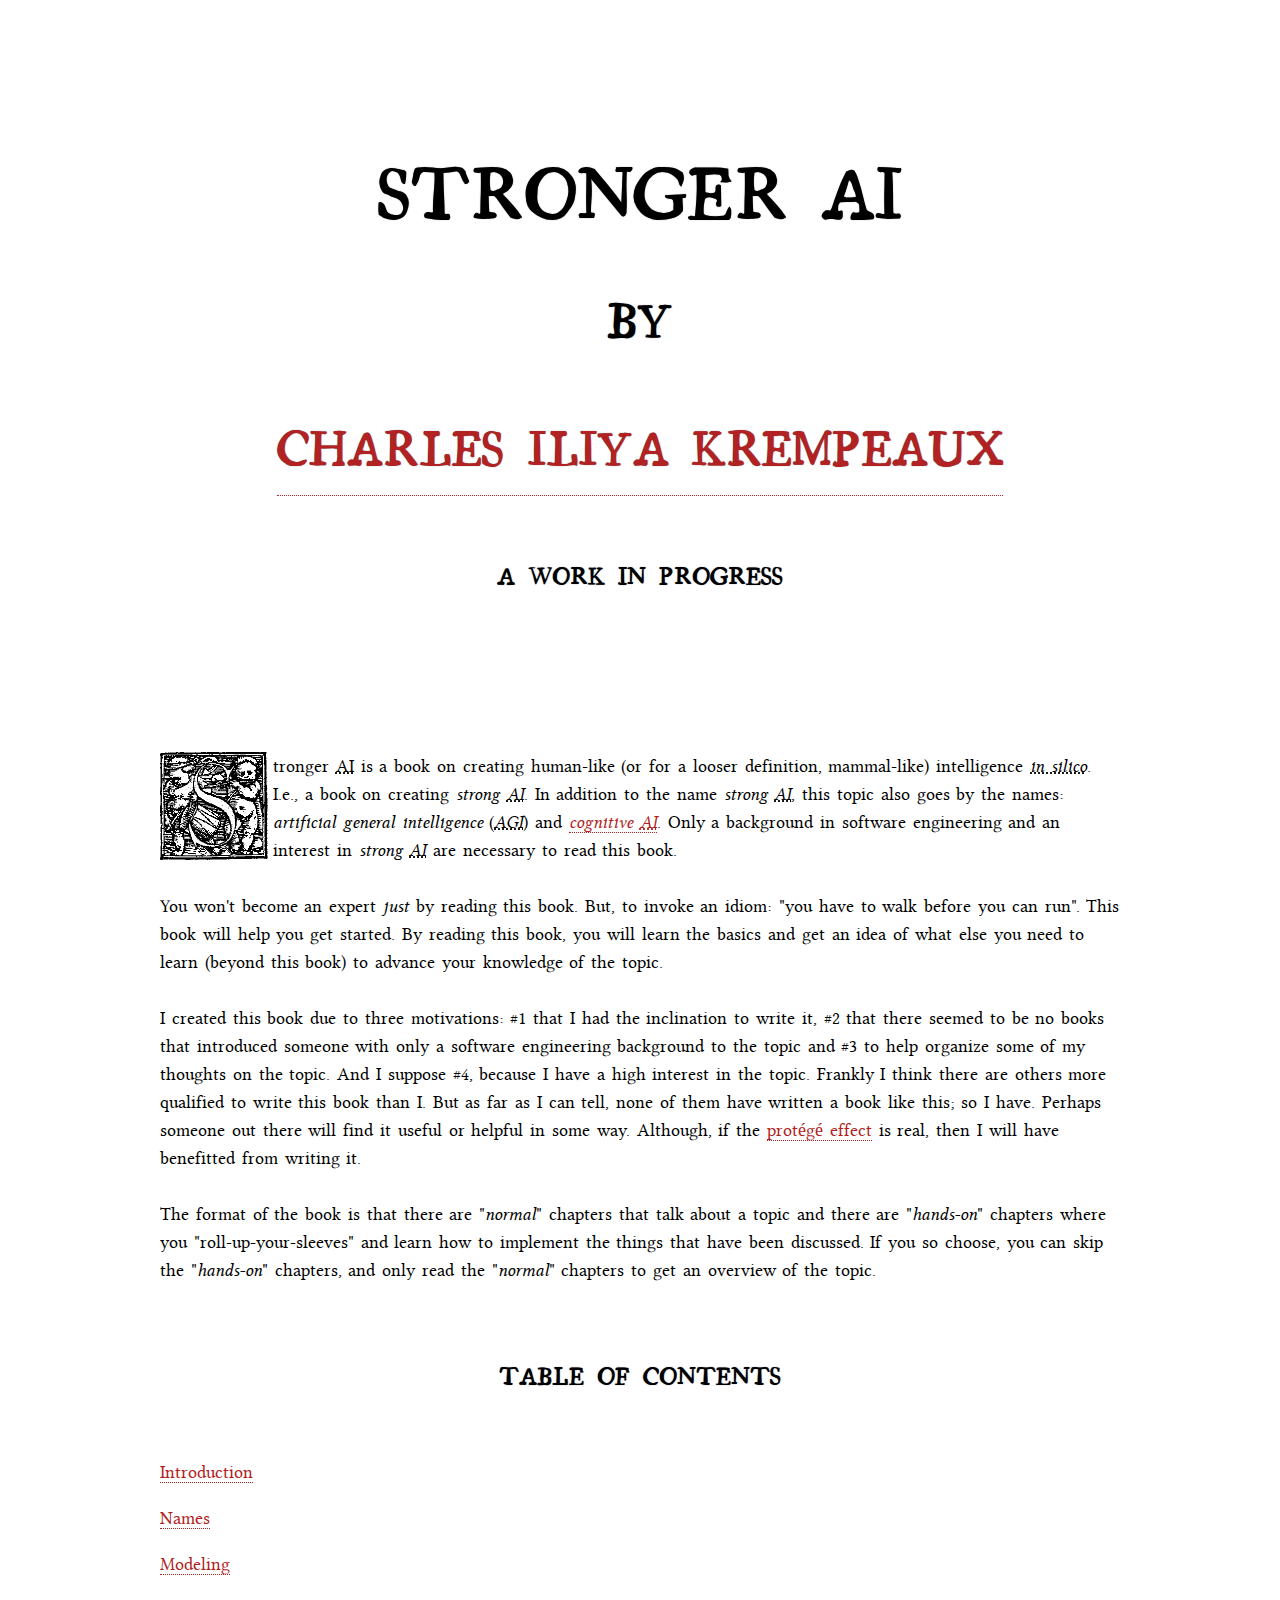
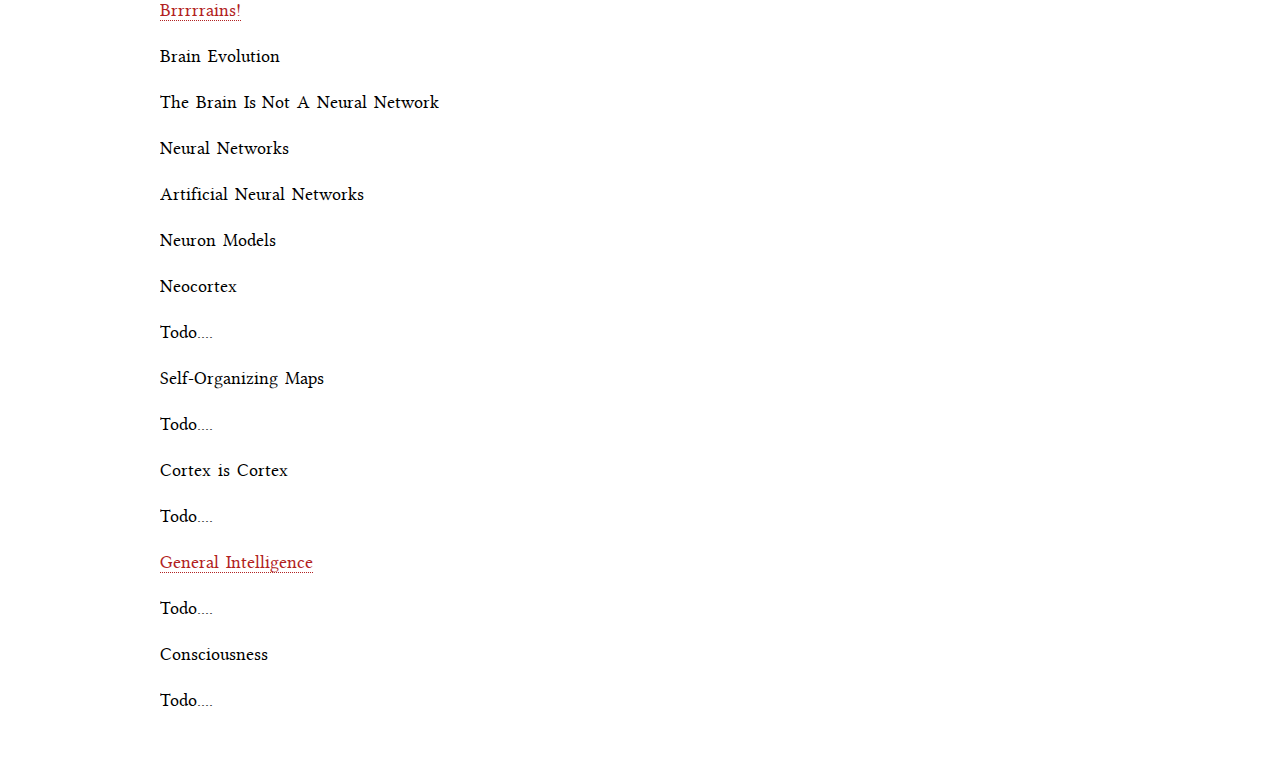
==== index.html @ 078c6aed "added link" ====
<!doctype html>
<html>
	<head>
		<meta charset="utf-8" />
		<title>Stronger AI</title>
		<link rel="stylesheet" href="screen.css" />
		<link rel="stylesheet" href="homepage.css" />
	</head>

	<body>

		<hgroup>
			<h1>Stronger AI</h1>
			<h2>by<br><a rel="author" class="fn n url" href="http://changelog.ca/"><span class="given-name">Charles</span> <span class="additional-name">Iliya</span> <span class="family-name">Krempeaux</span></a></h2>
			<h3>a work in progress</h3>
		</hgroup>


		<p class="f f-s">
			<b>S</b>tronger <abbr title="Artificial Intelligence">AI</abbr> is a book on creating human-like (or for a looser definition, mammal-like) intelligence <em><abbr title="performed on computer or via computer simulation">in silico</abbr></em>.
			I.e., a book on creating <em>strong <abbr title="Artificial Intelligence">AI</abbr></em>.
			In addition to the name <em>strong <abbr title="Artificial Intelligence">AI</abbr></em>,
			this topic also goes by the names:
			<em>artificial general intelligence</em> (<em><abbr title="Artificial General Intelligence">AGI</abbr></em>)
			and
			<a href="http://changelog.ca/quote/2012/11/04/cognitive_ai_engineering_ai"><em>cognitive <abbr title="Artificial Intelligence">AI</abbr></em></a>.
			Only a background in software engineering and an interest in <em>strong <abbr title="Artificial Intelligence">AI</abbr></em> are necessary to read this book.
		</p>
		<p>
			You won't become an expert <em>just</em> by reading this book.
			But, to invoke an idiom: "you have to walk before you can run".
			This book will help you get started.
			By reading this book, you will learn the basics and get an idea of what else you need to learn (beyond this book) to advance your knowledge of the topic.
		</p>

		<p>
			I created this book due to three motivations:
			#1 that I had the inclination to write it,
			#2 that there seemed to be no books that introduced someone with only a software engineering background to the topic
			and
			#3 to help organize some of my thoughts on the topic.
			And I suppose #4, because I have a high interest in the topic.
			Frankly I think there are others more qualified to write this book than I.
			But as far as I can tell, none of them have written a book like this; so I have.
			Perhaps someone out there will find it useful or helpful in some way.
			Although, if the <a href="http://changelog.ca/quote/2012/08/17/while_we_teach_we_learn">protégé effect</a> is real, then I will have benefitted from writing it.
		</p>

		<p>
			The format of the book is that there are "<em>normal</em>" chapters that talk about a topic
			and there are "<em>hands-on</em>" chapters where you "roll-up-your-sleeves" and learn how to implement the things that have been discussed.
			If you so choose, you can skip the "<em>hands-on</em>" chapters, and only read the "<em>normal</em>" chapters to get an overview of the topic.
		</p>



		<h3>Table of Contents</h3>
		<ol>
			<li><a href="introduction.html">Introduction</a></li>
			<li><a href="names.html">Names</em></a></li>
			<li><a href="modeling.html">Modeling</a></li>
			<li><a href="brrrrrains.html">Brrrrrains!</a></li>
			<li>Brain Evolution</li>
			<li>The Brain Is Not A Neural Network</li>
			<li>Neural Networks</li>
			<li>Artificial Neural Networks</li>
			<li>Neuron Models</li>
			<li>Neocortex</li>
			<li>Todo....</li>
			<li>Self-Organizing Maps</li>
			<li>Todo....</li>
			<li>Cortex is Cortex</li>
			<li>Todo....</li>
			<li><a href="g.html">General Intelligence</a></li>
			<li>Todo....</li>
			<li>Consciousness</li>
			<li>Todo....</li>
		</ol>

	</body>
</html>
---- screen.css ----
/*

"Dive Into HTML 5" stylesheet

Copyright (c) 2012, Mark Pilgrim, Jonathan Neal, All rights reserved.

Redistribution and use in source and binary forms, with or without modification,
are permitted provided that the following conditions are met:

* Redistributions of source code must retain the above copyright notice,
  this list of conditions and the following disclaimer.
* Redistributions in binary form must reproduce the above copyright notice,
  this list of conditions and the following disclaimer in the documentation
  and/or other materials provided with the distribution.

THIS SOFTWARE IS PROVIDED BY THE COPYRIGHT HOLDERS AND CONTRIBUTORS 'AS IS'
AND ANY EXPRESS OR IMPLIED WARRANTIES, INCLUDING, BUT NOT LIMITED TO, THE
IMPLIED WARRANTIES OF MERCHANTABILITY AND FITNESS FOR A PARTICULAR PURPOSE
ARE DISCLAIMED. IN NO EVENT SHALL THE COPYRIGHT OWNER OR CONTRIBUTORS BE
LIABLE FOR ANY DIRECT, INDIRECT, INCIDENTAL, SPECIAL, EXEMPLARY, OR
CONSEQUENTIAL DAMAGES (INCLUDING, BUT NOT LIMITED TO, PROCUREMENT OF
SUBSTITUTE GOODS OR SERVICES; LOSS OF USE, DATA, OR PROFITS; OR BUSINESS
INTERRUPTION) HOWEVER CAUSED AND ON ANY THEORY OF LIABILITY, WHETHER IN
CONTRACT, STRICT LIABILITY, OR TORT (INCLUDING NEGLIGENCE OR OTHERWISE)
ARISING IN ANY WAY OUT OF THE USE OF THIS SOFTWARE, EVEN IF ADVISED OF THE
POSSIBILITY OF SUCH DAMAGE.


Classname Legend

.f = "fancy"      = first paragraph of each chapter (gets a fancy drop-cap)
.c = "centered"   = centered footer text (also clears floats)
.a = "asterism"   = section break
.v = "navigation" = prev/next navigation links (not breadcrumbs)
.u = "Unicode"    = text contains Unicode characters (requires special font declaration to accommodate *cough* a certain browser)
.p = "prompt"     = command-line or interactive shell prompt within code listings

.dc = "drop cap"       = image simulating first-letter initial
.pp = "pretty print"   = apply syntax highlighting to this code block
.pf = "padded frame"   = black border with internal padding
.fr = "framed"         = black border, no padding
.ss = "screenshot"     = image, floated right, with margin
.bc = "browser compat" = browser compatibility table (td cells all contain checks, Xs, and asterisks)
.st = "simple table"   = table with 1px border in body font
.ho = "headers only"   = on a table row, denotes that this row contains only table headers

.note = "note/caution/important"   = indented block for tips/gotchas/language comparisons
.baa  = "best available ampersand" = wrapper block for ampersands

.zebra = "zebra stripes" = off-white background color (used for "zebra stripe" tables)

Acknowledgements & Inspirations

"The Elements of Typographic Style Applied to the Web" ... http://webtypography.net/toc/
"Use the Best Available Ampersand" ....................... http://simplebits.com/notebook/2008/08/14/ampersands.html
"Unicode Support in HTML, Fonts, and Web Browsers" ....... http://alanwood.net/unicode/
"Punctuation" ............................................ http://en.wikipedia.org/wiki/Punctuation
"Essays 1743" ............................................ http://www.thibault.org/fonts/essays/
"Linux Libertine" ........................................ http://linuxlibertine.sourceforge.net/
"CSS Styled Restaurant Menu" ............................. http://www.web-graphics.com/mtarchive/ItalianMenu.html
*/

/* typography */

@font-face {
  font-family: "Essays 1743";
  src: url("f/Essays_1743.regular.eot?"); src: local("Essays 1743"), url("f/Essays_1743.regular.woff") format("woff"), url('f/Essays_1743.regular.ttf') format('truetype');
}
@font-face {
  font-family: "Essays 1743";
  font-style: italic;
  src: url("f/Essays_1743.italic.eot?"); src: local("Essays 1743"), url("f/Essays_1743.italic.woff") format("woff"), url('f/Essays_1743.italic.ttf') format('truetype');
}
@font-face {
  font-family: "Linux Libertine";
  src: url("f/Linux_Libertine.regular.eot?"); src: local("Linux Libertine"), url("f/Linux_Libertine.regular.woff") format("woff"), url('f/Linux_Libertine.regular.ttf') format('truetype');
}
@font-face {
  font-family: "Linux Libertine";
  font-style: italic;
  src: url("f/Linux_Libertine.italic.eot?"); src: local("Linux Libertine"), url("f/Linux_Libertine.italic.woff") format("woff"), url('f/Linux_Libertine.italic.ttf') format('truetype');
}
@font-face {
  font-family: "Linux Libertine";
  font-weight: bold;
  src: url("f/Linux_Libertine.bold.eot?"); src: local("Linux Libertine"), url("f/Linux_Libertine.bold.woff") format("woff"), url('f/Linux_Libertine.bold.ttf') format('truetype');
}

html {
  overflow-y: scroll;
  -webkit-font-smoothing: antialiased;
}

html, body {
  background: #fff;
  color: #000;
  margin: 0;
  padding: 0;
}
body {
  font: large/1.556 "Linux Libertine", Palatino, "Palatino Linotype", "Book Antiqua", Georgia, "Times New Roman", serif;
  word-spacing: 0.1em;
  max-width: 960px;
  margin: 0 auto;
  padding-bottom: 2em;
}
pre, kbd, samp, code, var {
  font: medium/1.75 Consolas, "Andale Mono", Monaco, "Liberation Mono", "Bitstream Vera Sans Mono", "DejaVu Sans Mono", monospace;
  word-spacing: 0;
  letter-spacing: 0;
}
.a, .u, table.bc tbody td {
  font: 100%/1 "Arial Unicode MS", FreeSerif, OpenSymbol, "DejaVu Sans", sans-serif;
}
.baa {
  font: oblique 105% Constantia, Baskerville, Palatino, "Palatino Linotype", "URW Palladio L", serif;
}
.note {
  margin: 3.112em 4.94em;
}
.note span {
  display: block;
  float: left;
  font-size: 266.7%;
  line-height: 0.8;
  margin: 0 0.22em 0 -1.22em;
}
.ss span {
  display: block;
  text-align: center;
  border-top: 3px double;
  border-bottom: 3px double;
}
.c {
  font-size: medium;
  line-height: 1.75;
  margin: 1.75em 0;
}
.f b:first-child {
  background-size: 100% 100%;
  float: left;
  height: 6em;
  margin: 0 5px 5px 0;
  overflow: hidden;
  text-indent: 100%;
  width: 6em;
}
.f-a b:first-child { background-image: url(i/aoc-a.png) }
.f-b b:first-child { background-image: url(i/aoc-b.png) }
.f-c b:first-child { background-image: url(i/aoc-c.png) }
.f-d b:first-child { background-image: url(i/aoc-d.png) }
.f-e b:first-child { background-image: url(i/aoc-e.png) }
.f-f b:first-child { background-image: url(i/aoc-f.png) }
.f-g b:first-child { background-image: url(i/aoc-g.png) }
.f-h b:first-child { background-image: url(i/aoc-h.png) }
.f-i b:first-child { background-image: url(i/aoc-i.png) }
.f-j b:first-child { background-image: url(i/aoc-j.png) }
.f-k b:first-child { background-image: url(i/aoc-k.png) }
.f-l b:first-child { background-image: url(i/aoc-l.png) }
.f-m b:first-child { background-image: url(i/aoc-m.png) }
.f-n b:first-child { background-image: url(i/aoc-n.png) }
.f-o b:first-child { background-image: url(i/aoc-o.png) }
.f-p b:first-child { background-image: url(i/aoc-p.png) }
.f-q b:first-child { background-image: url(i/aoc-q.png) }
.f-r b:first-child { background-image: url(i/aoc-r.png) }
.f-s b:first-child { background-image: url(i/aoc-s.png) }
.f-t b:first-child { background-image: url(i/aoc-t.png) }
.f-u b:first-child { background-image: url(i/aoc-u.png) }
.f-v b:first-child { background-image: url(i/aoc-v.png) }
.f-w b:first-child { background-image: url(i/aoc-w.png) }
.f-x b:first-child { background-image: url(i/aoc-x.png) }
.f-y b:first-child { background-image: url(i/aoc-y.png) }
.f-z b:first-child { background-image: url(i/aoc-z.png) }
p, ul, ol {
  font-size: large;
  margin: 1.556em 0;
}

/* basics */

.clear {
  clear: both;
}
.c, .a, #toc, form div {
  clear: both;
  text-align: center;
}

#toc ol, #toc li {
  list-style: none;
  margin-left: 0;
  padding-left: 0;
}
.a {
  font-size: xx-large;
  line-height: .875;
  text-shadow: 0 0 2px #667;
}
.pf, .fr {
  border: 1px solid;
}
.pf {
  margin: 1.75em 0;
}
.pf .inner {
  min-height: 253px;
  margin: 0 15px 0 0;
  padding: 0 154px 1.75em 0;
  background: white url(i/openclipart.org_johnny_automatic_little_professor.png) bottom right no-repeat;
}
.pf .moneybags {
  min-height: 245px;
  margin: 0 15px 0 0;
  padding: 0 190px 1.75em 0;
  background: white url(i/openclipart.org_johnny_automatic_bag_of_money.png) bottom right no-repeat;
}
.pf h4 {
  margin: 0;
  padding: 4px;
  background: black;
  color: white;
}
.ss {
  float: right;
  margin: 0 0 1.75em 1.75em;
  font-size: medium;
}
address, cite, dfn, var {
  font-style: normal;
}
sup {
  font-variant: small-caps;
  vertical-align: text-top;
}

/* links */

a {
  text-decoration: none;
}
a:link {
  color: FireBrick;
  border-bottom: 1px dotted;
}
a:visited {
  color: RosyBrown;
  border-bottom: 1px dotted;
}
a:link:hover, a:visited:hover {
  border-bottom: 1px solid;
}
.c a {
  color: inherit;
}

/* figures and legends */

.legend {
  font: italic x-large/1.75 "Essays 1743","Marker Felt","Kristen ITC","Viner Hand ITC","Lucida Handwriting",Amienne,Boopee,"Segoe Print","Times New Roman",serif;
  text-shadow: 0 0 1px #667;
  margin-left: 0.5em;
  vertical-align: top;
}
.arrow {
  font-size: 200%;
  line-height: 0.3;
  vertical-align: sub;
}
.left {
  float: left;
}
.right {
}
.top {
  margin-bottom: 0.3em;
  display: block;
}
.bottom {
  display:block;
  margin-top:0;
  margin-left:2em;
}

/* code blocks */

pre {
  padding-left: 3.5em;
  white-space: pre; /* CSS2 */
  white-space: pre-wrap; /* CSS 2.1 */
  word-wrap: break-word; /* IE */
}
pre.ib {
  padding: 0;
}
mark {
  display: inline-block;
  background: #ff8;
  border: 1px dotted #888;
}
.p {
  color: #667;
}

/* overrides */

li ol, .q, .v span {
  margin: 0;
}
code, var, samp {
  line-height:inherit !important;
}

/* headers */

h1, h2, h3, h4, caption, thead th {
  font-family: "Essays 1743", Palatino, "Palatino Linotype", "Book Antiqua", Georgia, "Times New Roman", serif;
  font-weight: normal;
  text-transform: uppercase;
  text-shadow: 0 0 1px #667;
}
h1 {
  font-size: 266.7%;
  line-height: 1.1;
  text-align: center;
  width: 100%;
  margin: 1.49em 0;
}
h2 {
  font-size: 210%;
  line-height: 1.3125;
  margin: 1.167em 0;
  text-align: center;
  clear: both;
}
h3 {
  font-size: x-large;
  line-height: 1.167;
  margin: 1.556em 0;
  text-align: center;
}
h1:before {
  content: "№" counter(h1) ".";
}

/* video */
video {
  display: block;
  margin: 0 auto;
}

/* browser compatibility and other tables */

.bc, .st {
  width:100%;
  border-collapse:collapse;
}

.bc tbody th, .bc thead th.l, tfoot td {
  text-align:left;
}

.bc thead th, .bc td {
  text-align:center;
}

tfoot {
  font-size:small;
}

.st {
  border: 1px solid;
}

.st th {
  text-align: left;
  font-weight: normal;
}

.st tr > th:first-child {
  padding-left: 5px;
}

.ho th {
  border-bottom: 1px solid;
}

.zebra {
  background: #eee;
}

/* asterism styles */

.rotatedFloralHeartBullet:before { content: '\2767' }

.triangularBullet:before { content: '\2023' }

.leftwardsWaveArrow:before  { content: ' \219C' }
.rightwardsWaveArrow:before { content: '\219D' }

.leftwardsSquiggleArrow:before  { content: ' \21DC' }
.rightwardsSquiggleArrow:before { content: '\21DD ' }

.whiteRightPointingIndex:before { content: '\261E' }

.anticlockwiseTopSemicircleArrow:before { content: '\21B6' }
.clockwiseTopSemicircleArrow:before { content: '\21B7' }
---- homepage.css ----
h1:before{content:''}
h1,h2,h3{padding:0;margin:0;border:0;line-height:128px;text-align:center;clear:both}
h1{margin-top:128px;font-size:72px;text-transform:uppercase}
h2{font-size:48px}
ol{margin:1em 0 0 0;padding:0}
li{clear:both;width:100%;margin:0 0 1em 0;padding:0;overflow:hidden}
.title,.number{background:#fff}
.title{float:left;padding-right:3px}
.number{margin:0;float:right;padding-left:3px}
.f{margin-top:6.224em}
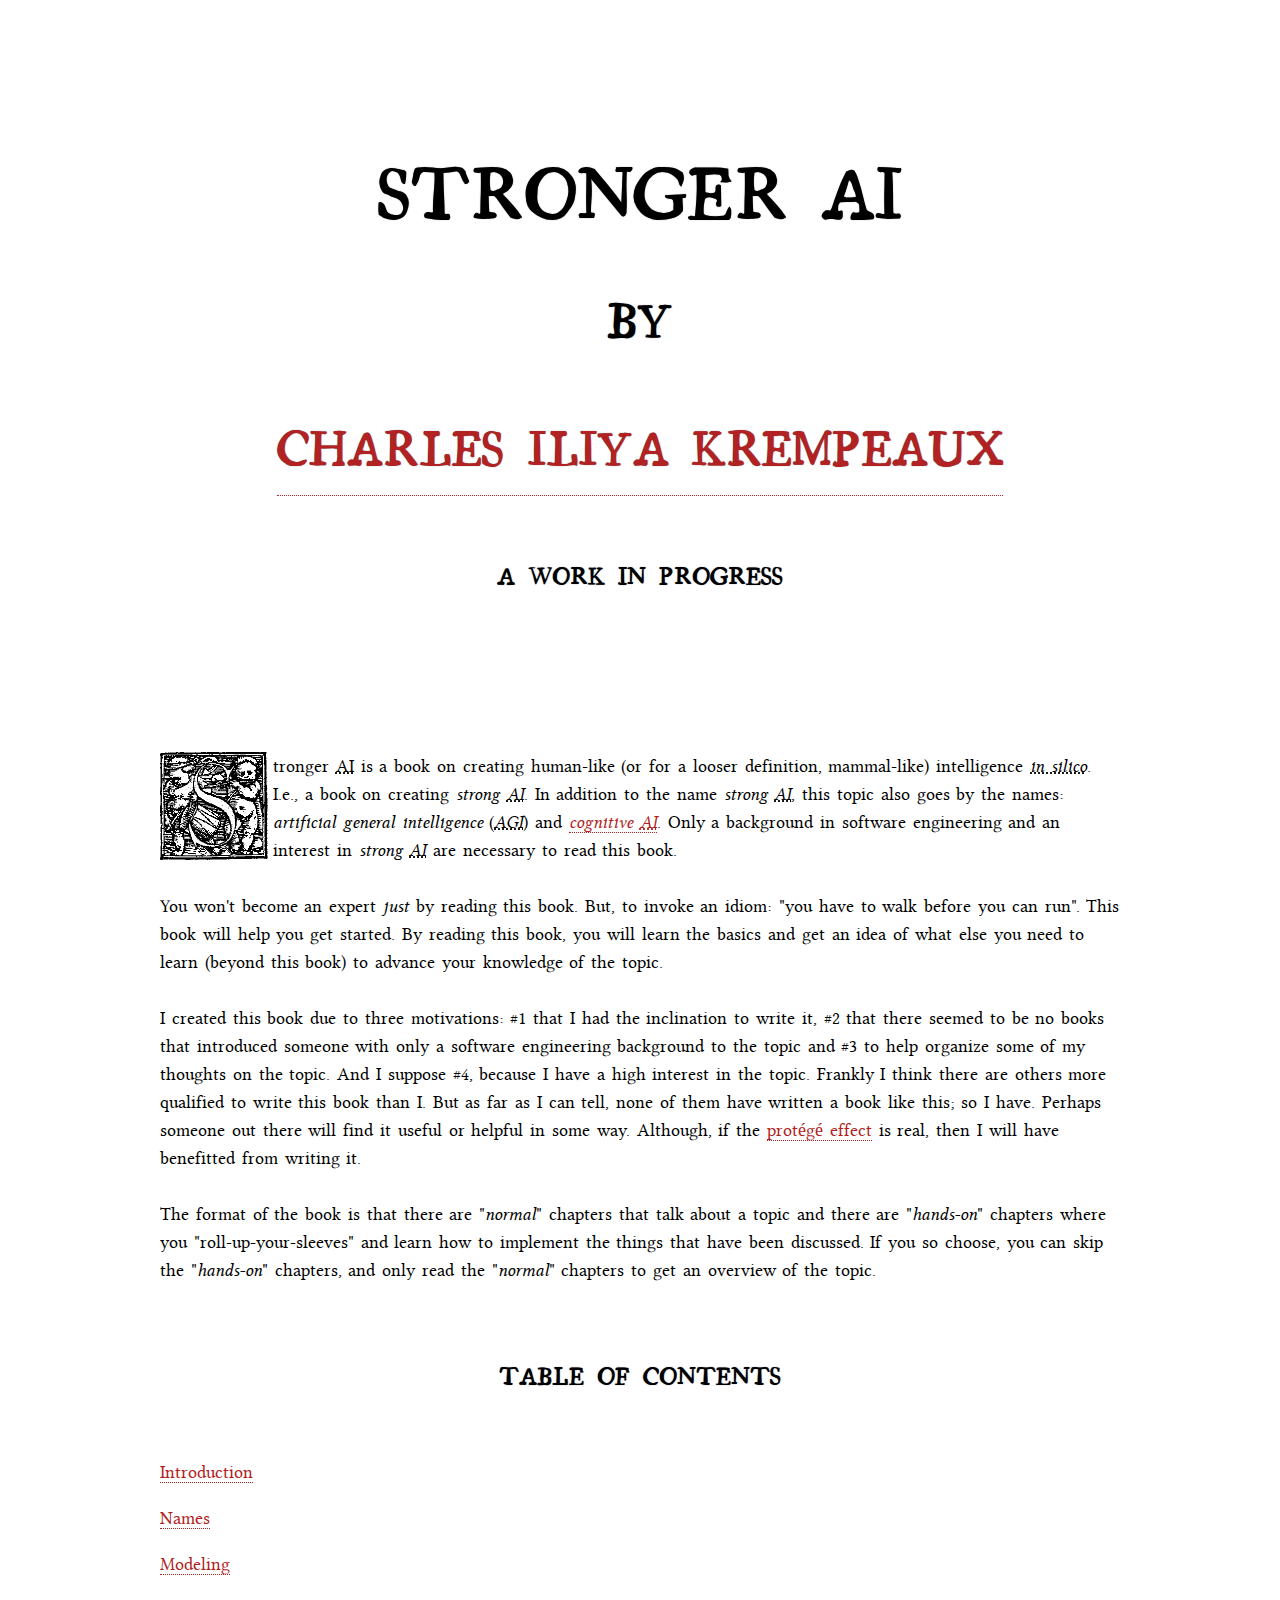
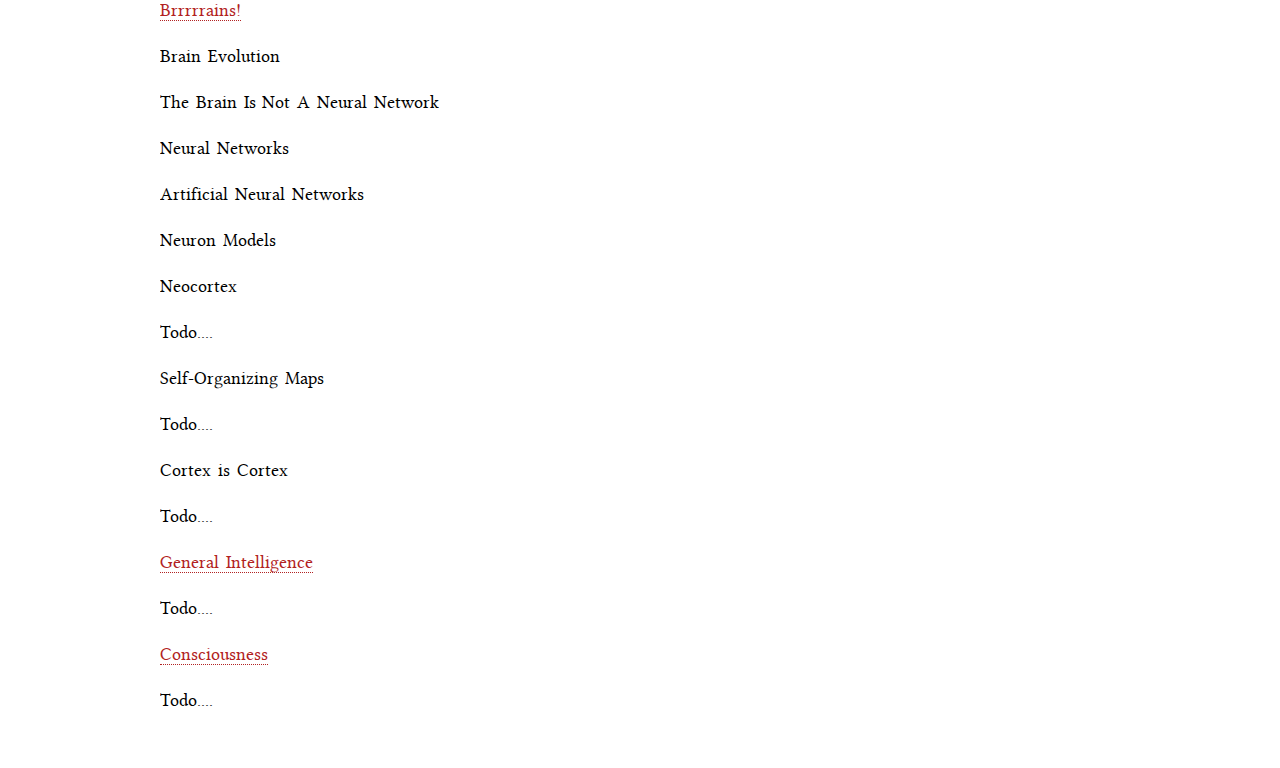
==== commit f5cb0193: "made ToC in homepage of book link to Consciousness chapter" ====
--- a/index.html
+++ b/index.html
@@ -73,7 +73,7 @@
 			<li>Todo....</li>
 			<li><a href="g.html">General Intelligence</a></li>
 			<li>Todo....</li>
-			<li>Consciousness</li>
+			<li><a href="consciousness.html">Consciousness</a></li>
 			<li>Todo....</li>
 		</ol>
 
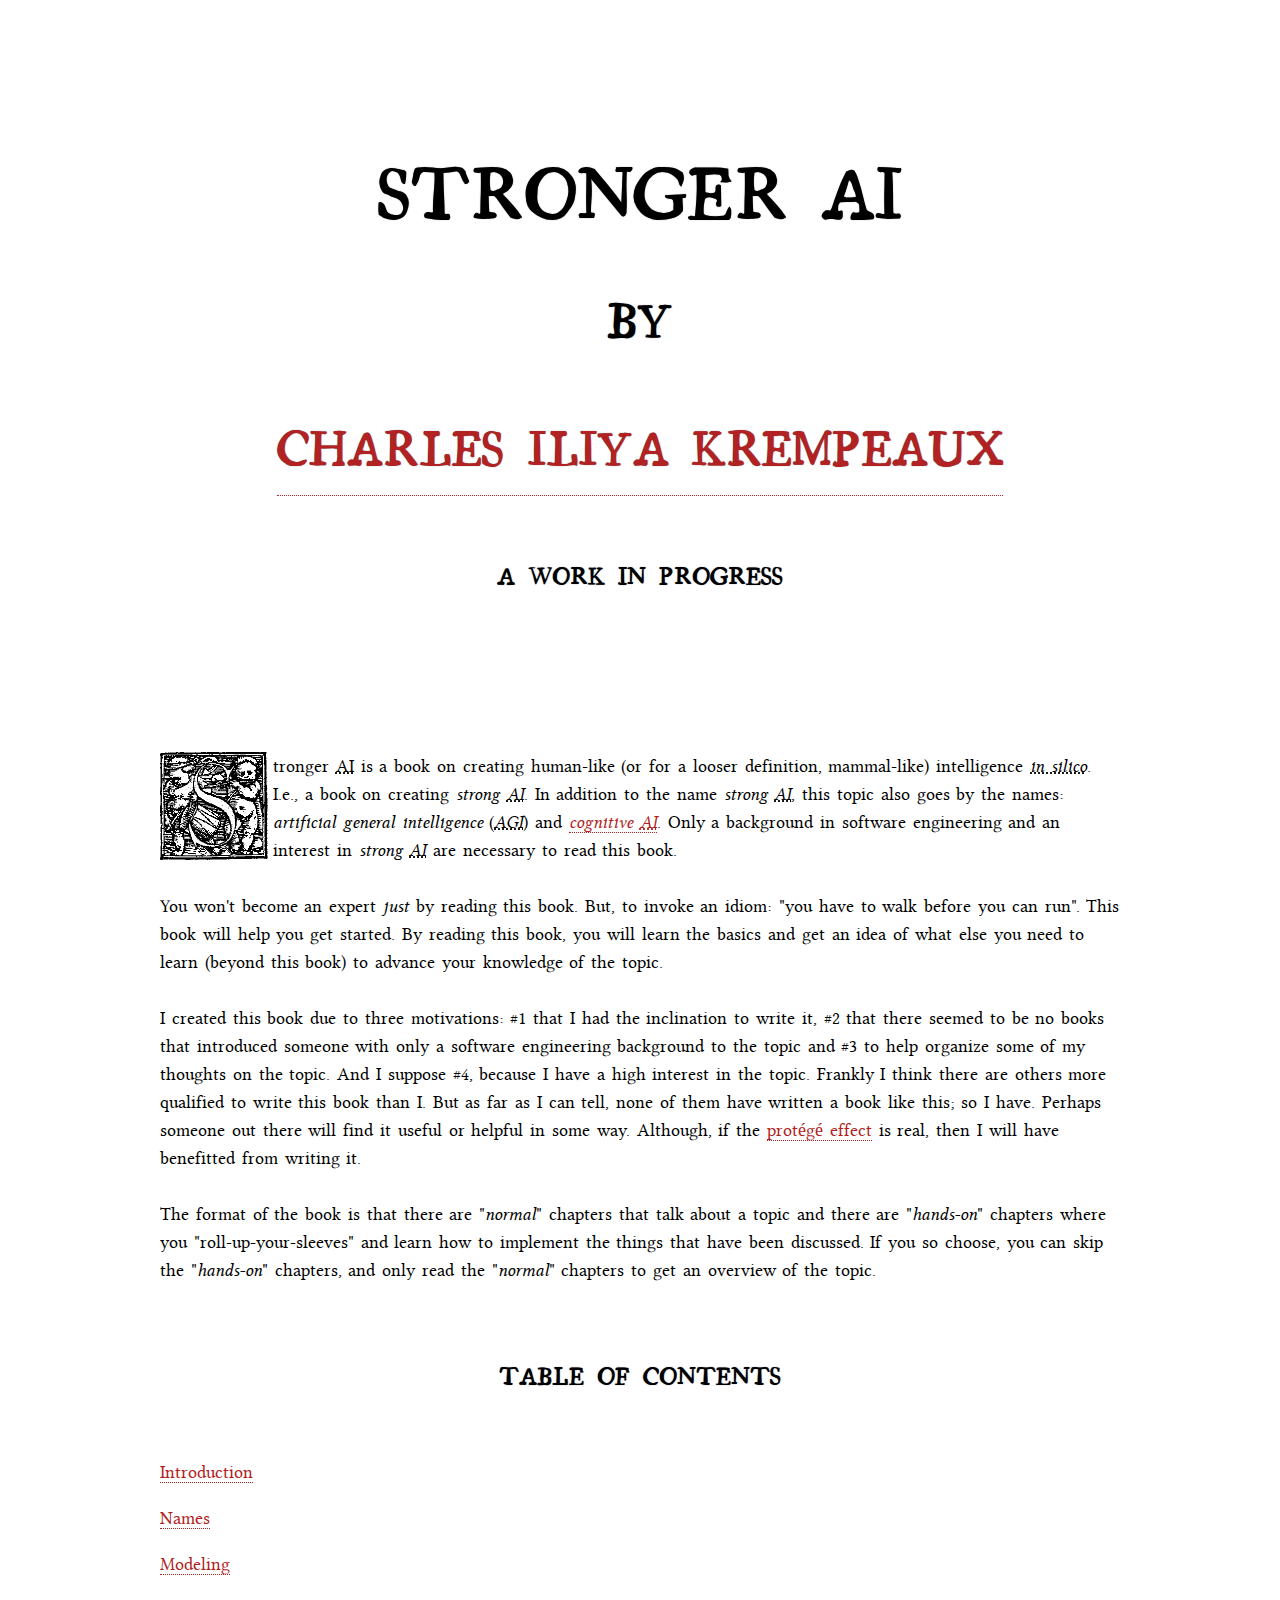
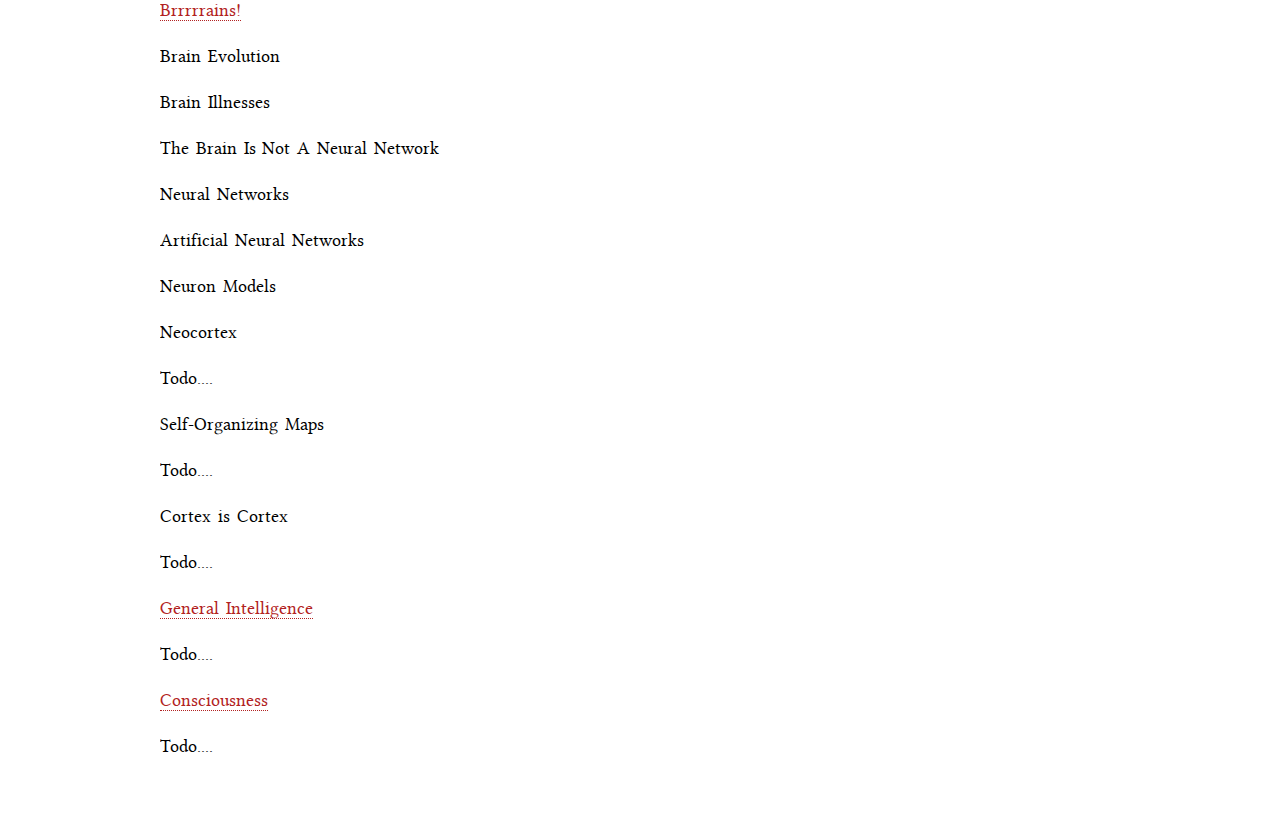
==== commit d9ba161d: "added something to the ToC in the homepage of the book" ====
--- a/index.html
+++ b/index.html
@@ -61,6 +61,7 @@
 			<li><a href="modeling.html">Modeling</a></li>
 			<li><a href="brrrrrains.html">Brrrrrains!</a></li>
 			<li>Brain Evolution</li>
+			<li>Brain Illnesses</li>
 			<li>The Brain Is Not A Neural Network</li>
 			<li>Neural Networks</li>
 			<li>Artificial Neural Networks</li>
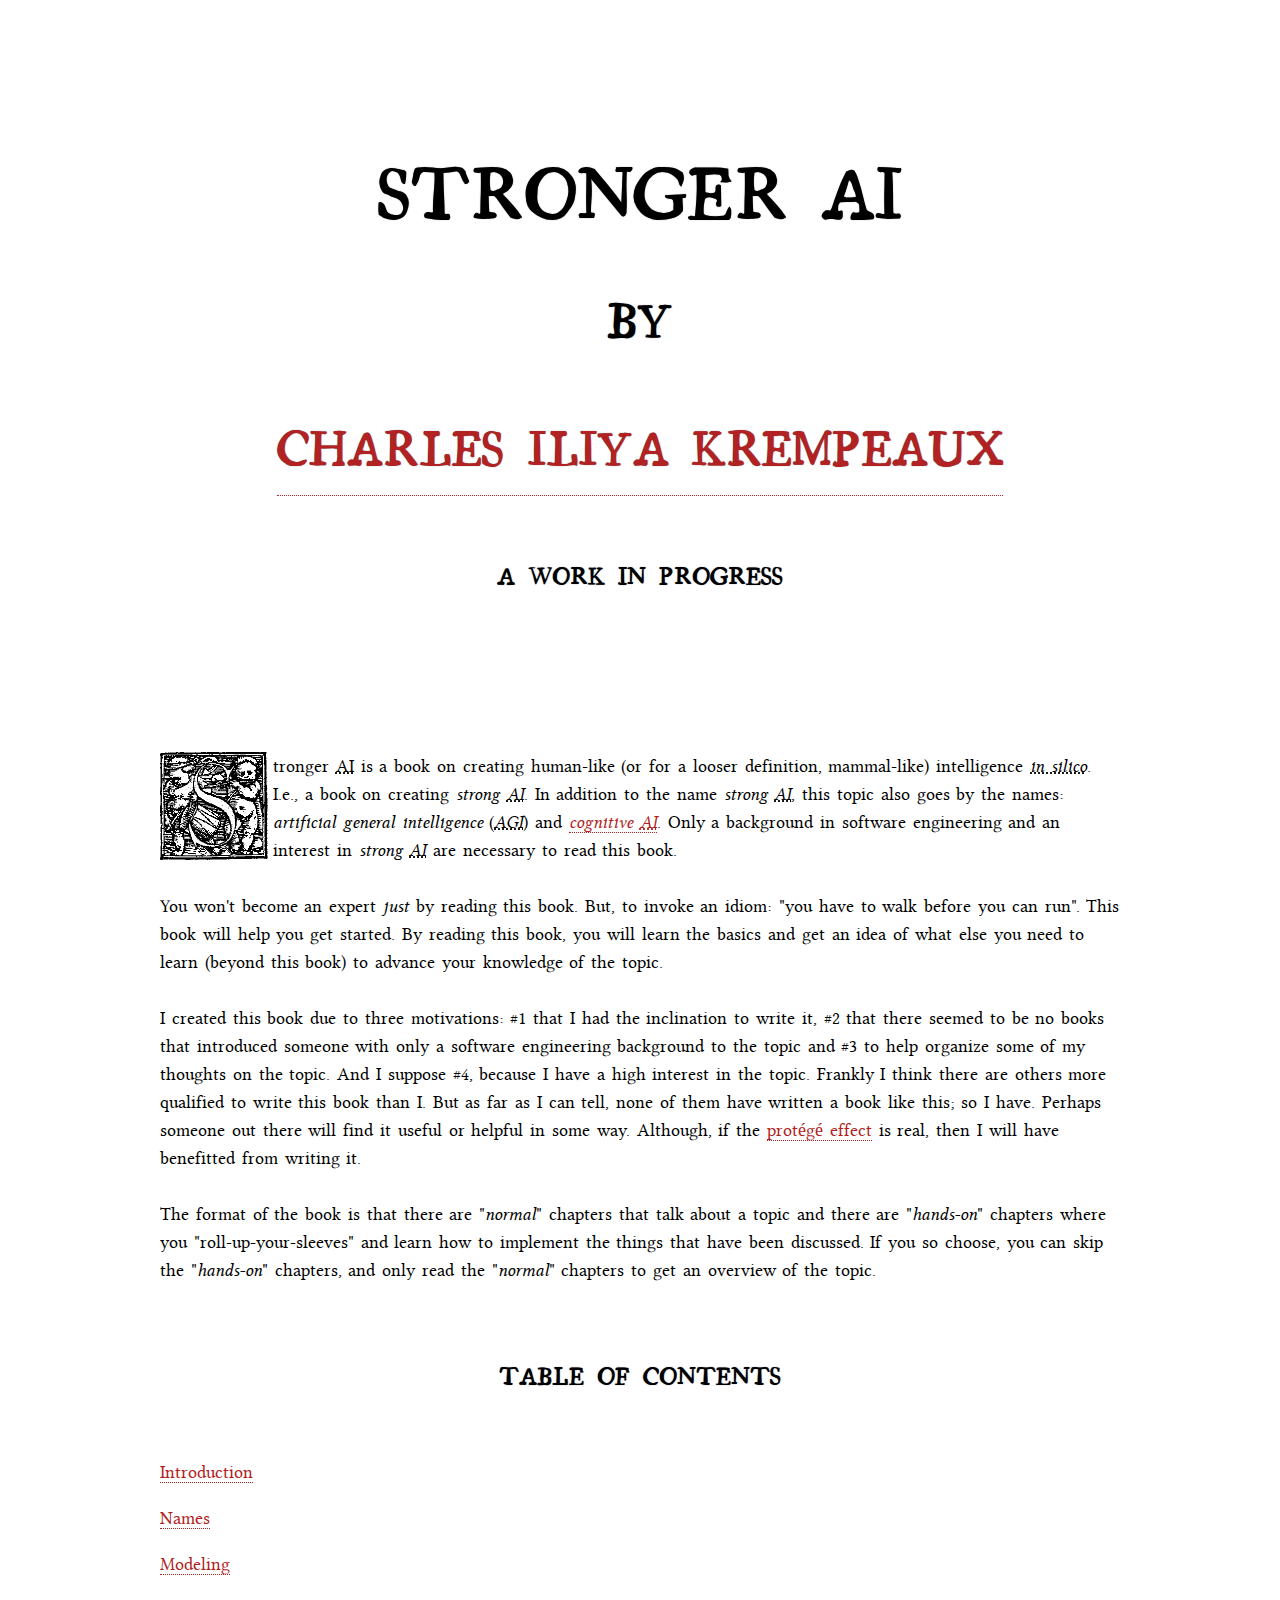
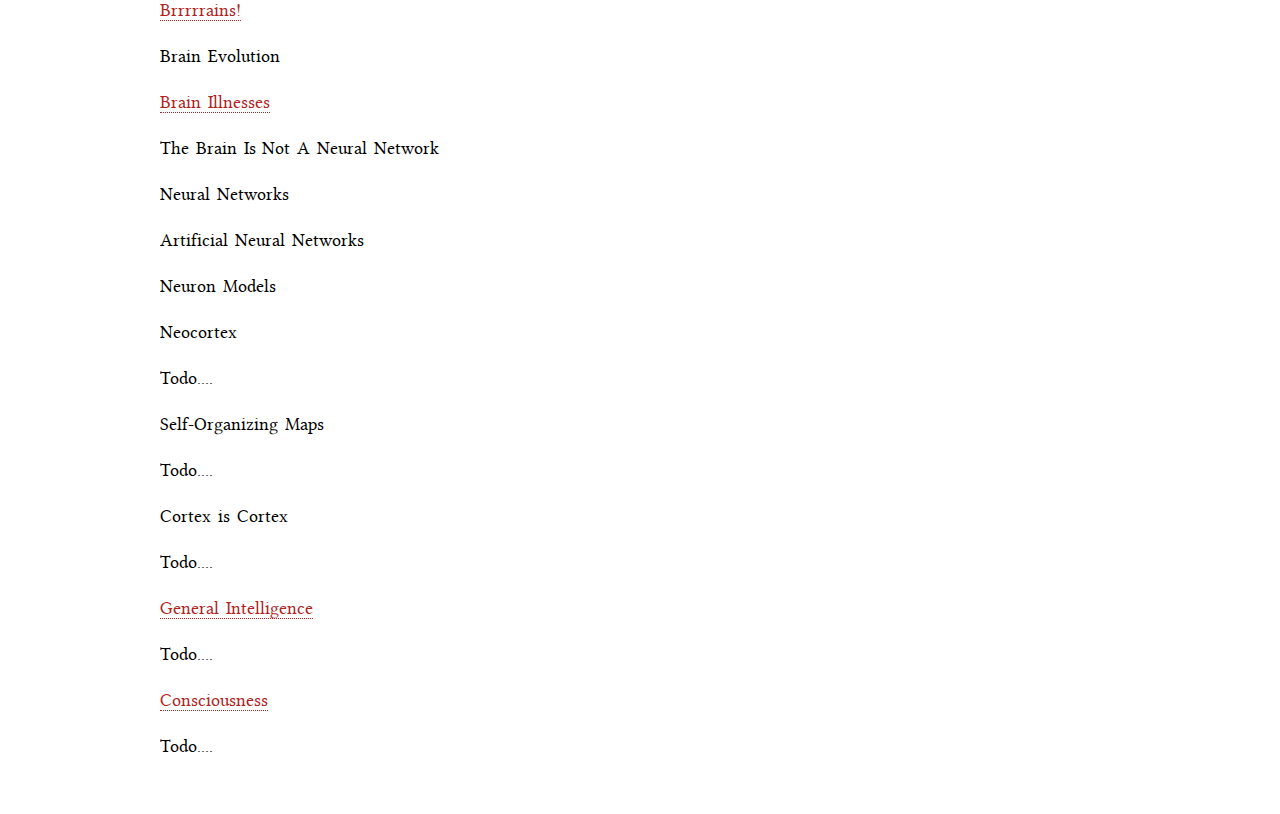
==== commit 86af78a3: "linked in chapter on Brain Illnesses in ToC of homepage of book" ====
--- a/index.html
+++ b/index.html
@@ -61,7 +61,7 @@
 			<li><a href="modeling.html">Modeling</a></li>
 			<li><a href="brrrrrains.html">Brrrrrains!</a></li>
 			<li>Brain Evolution</li>
-			<li>Brain Illnesses</li>
+			<li><a href="illnesses.html">Brain Illnesses</a></li>
 			<li>The Brain Is Not A Neural Network</li>
 			<li>Neural Networks</li>
 			<li>Artificial Neural Networks</li>
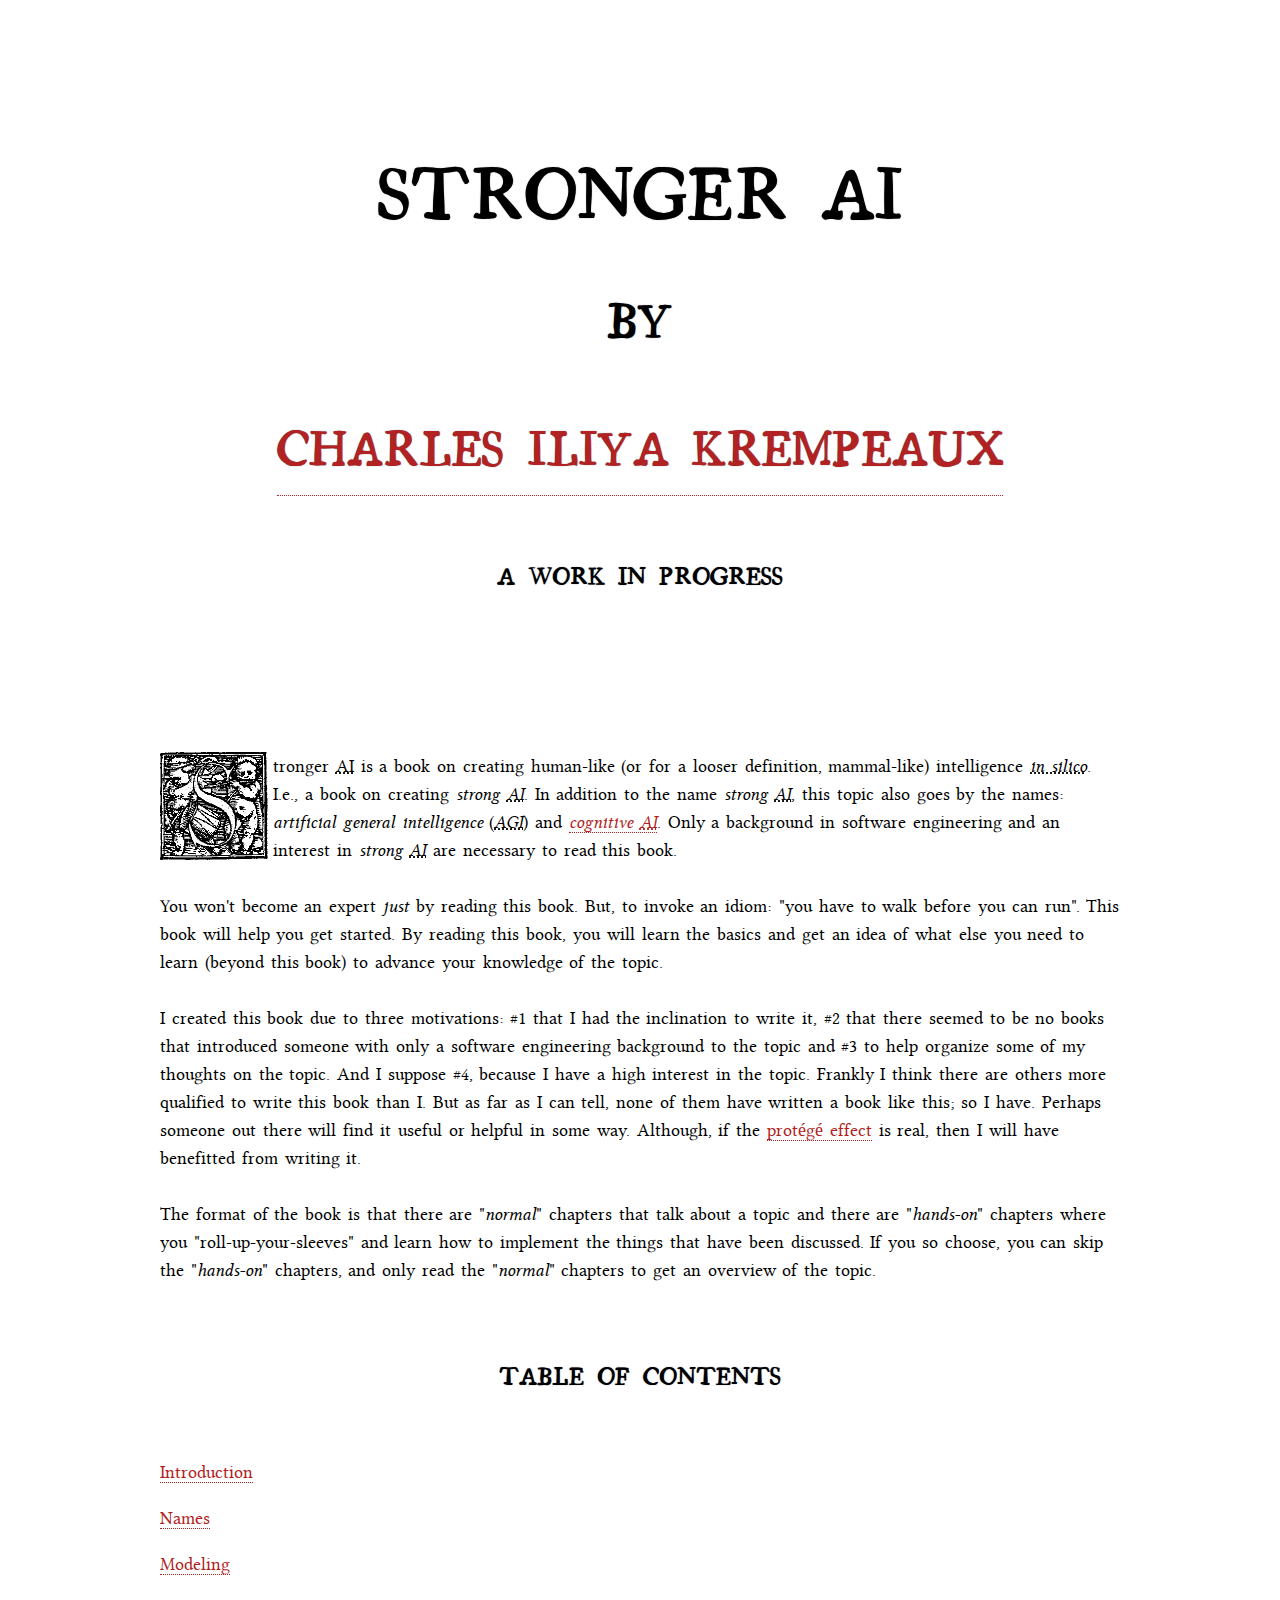
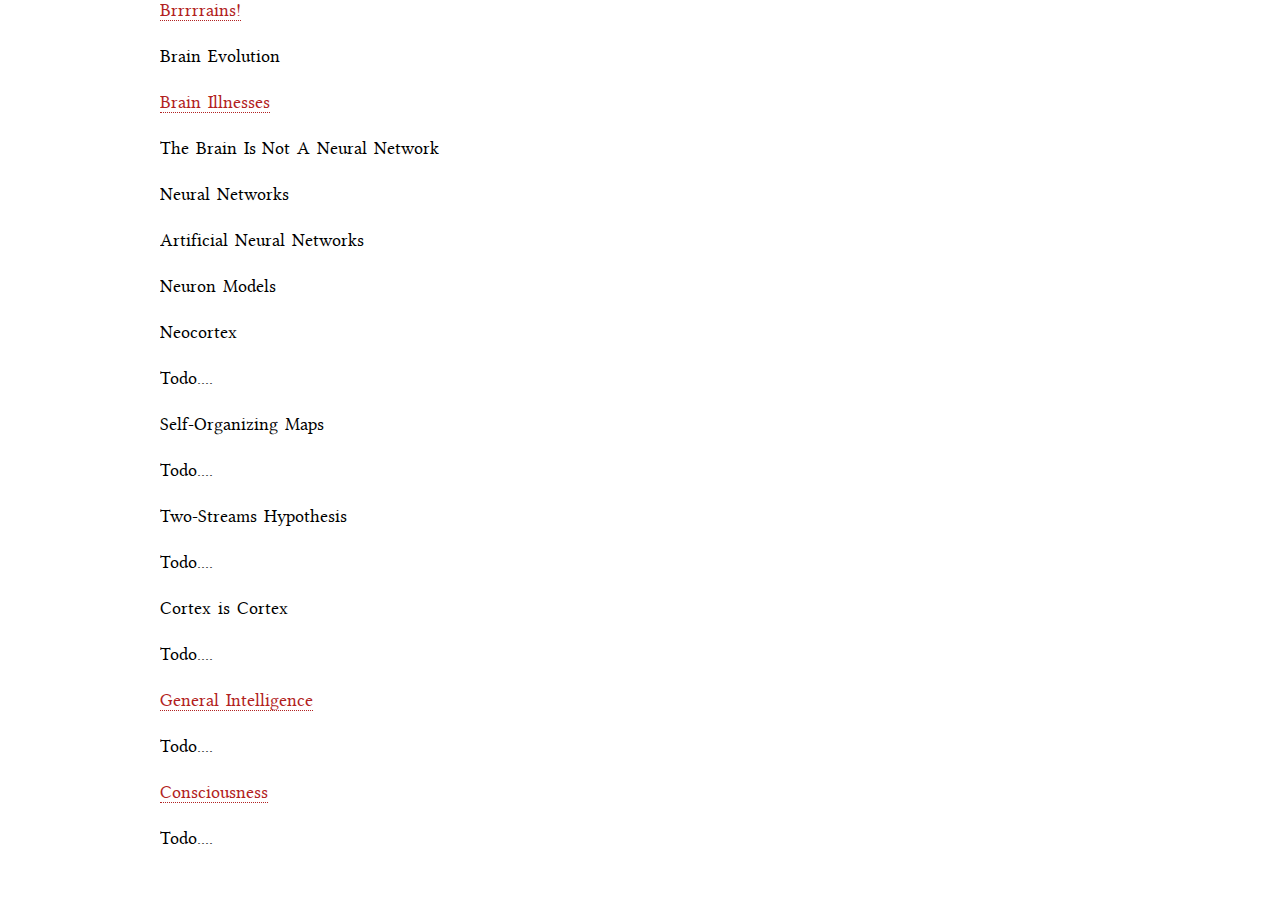
==== commit 9d2c5f9c: "added something to ToC on homepage of book" ====
--- a/index.html
+++ b/index.html
@@ -70,6 +70,8 @@
 			<li>Todo....</li>
 			<li>Self-Organizing Maps</li>
 			<li>Todo....</li>
+			<li>Two-Streams Hypothesis</li>
+			<li>Todo....</li>
 			<li>Cortex is Cortex</li>
 			<li>Todo....</li>
 			<li><a href="g.html">General Intelligence</a></li>
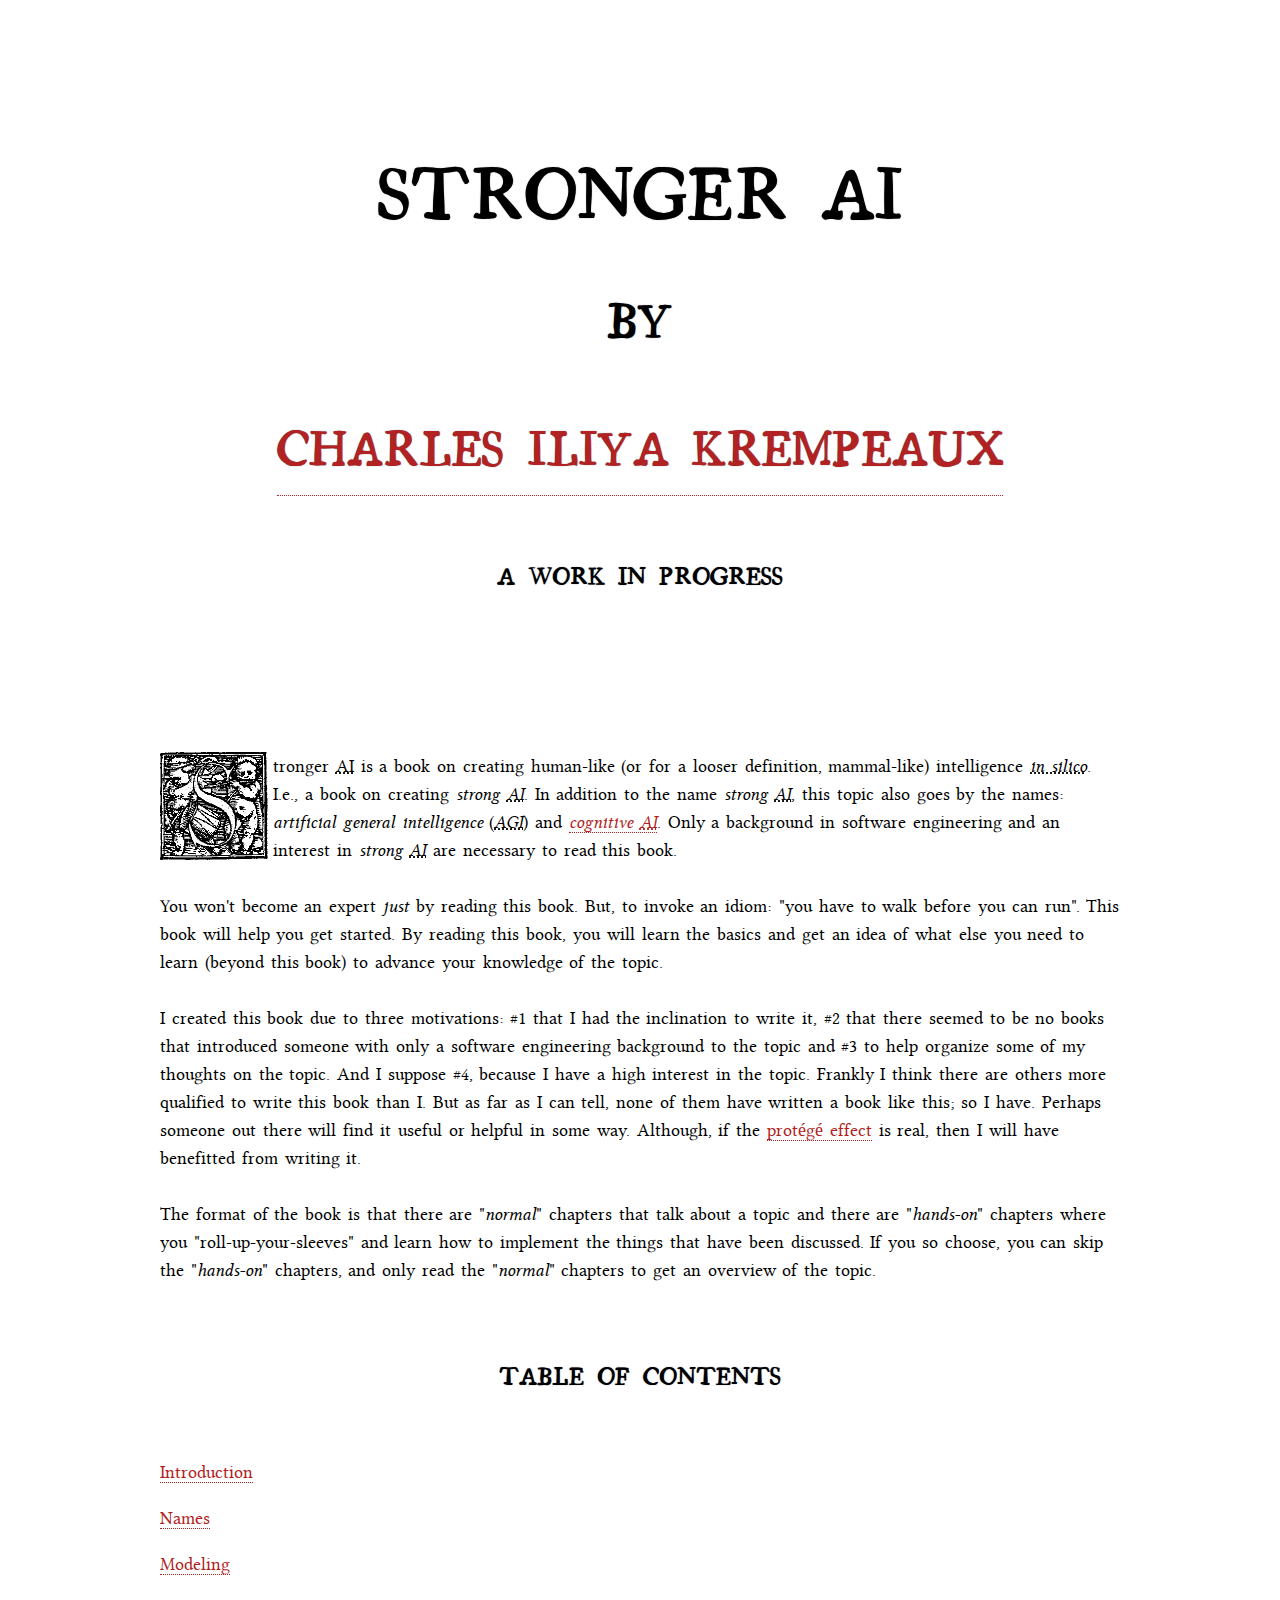
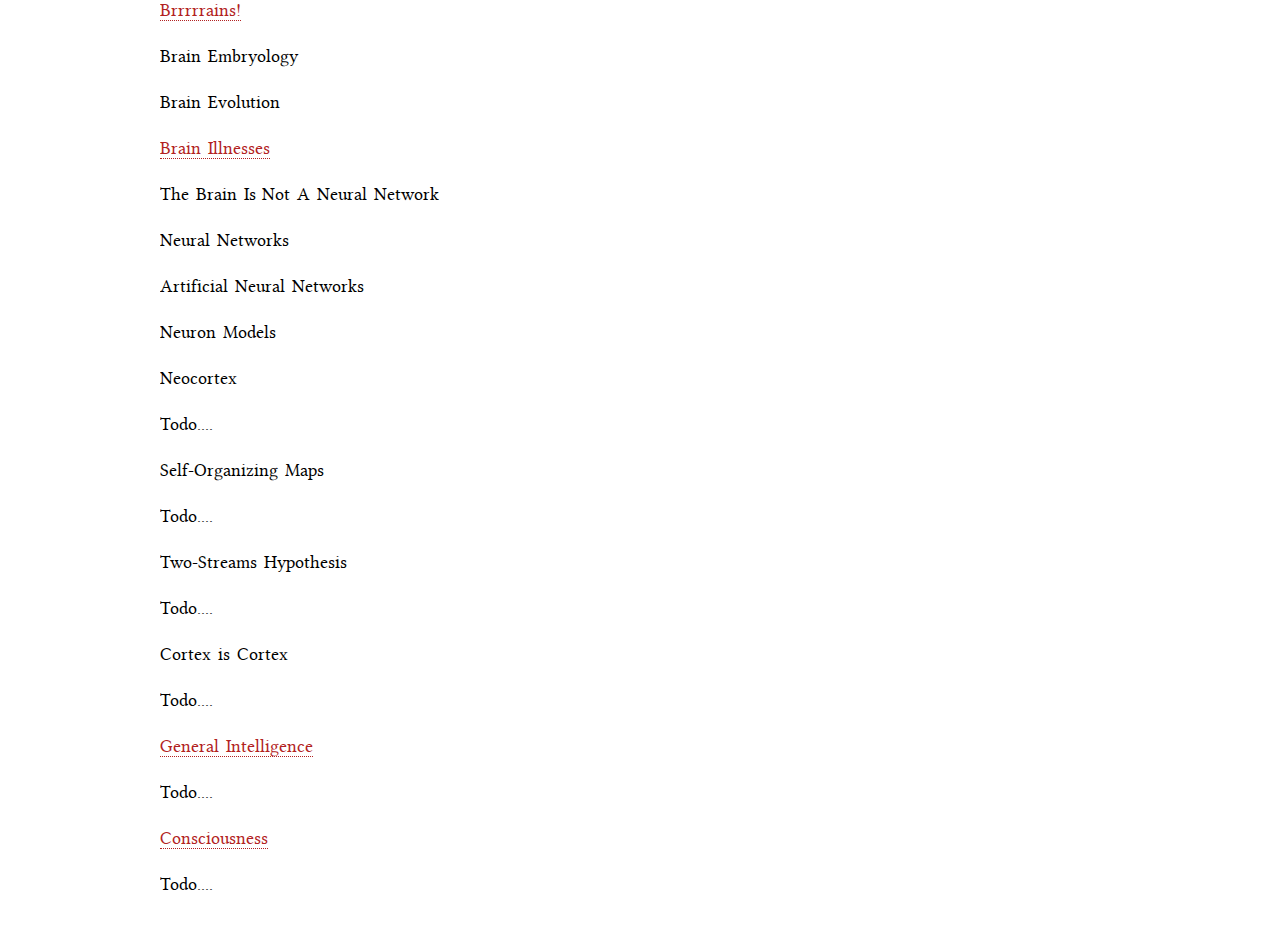
==== commit d9180808: "added something to ToC on homepage of book" ====
--- a/index.html
+++ b/index.html
@@ -60,6 +60,7 @@
 			<li><a href="names.html">Names</em></a></li>
 			<li><a href="modeling.html">Modeling</a></li>
 			<li><a href="brrrrrains.html">Brrrrrains!</a></li>
+			<li>Brain Embryology</li>
 			<li>Brain Evolution</li>
 			<li><a href="illnesses.html">Brain Illnesses</a></li>
 			<li>The Brain Is Not A Neural Network</li>
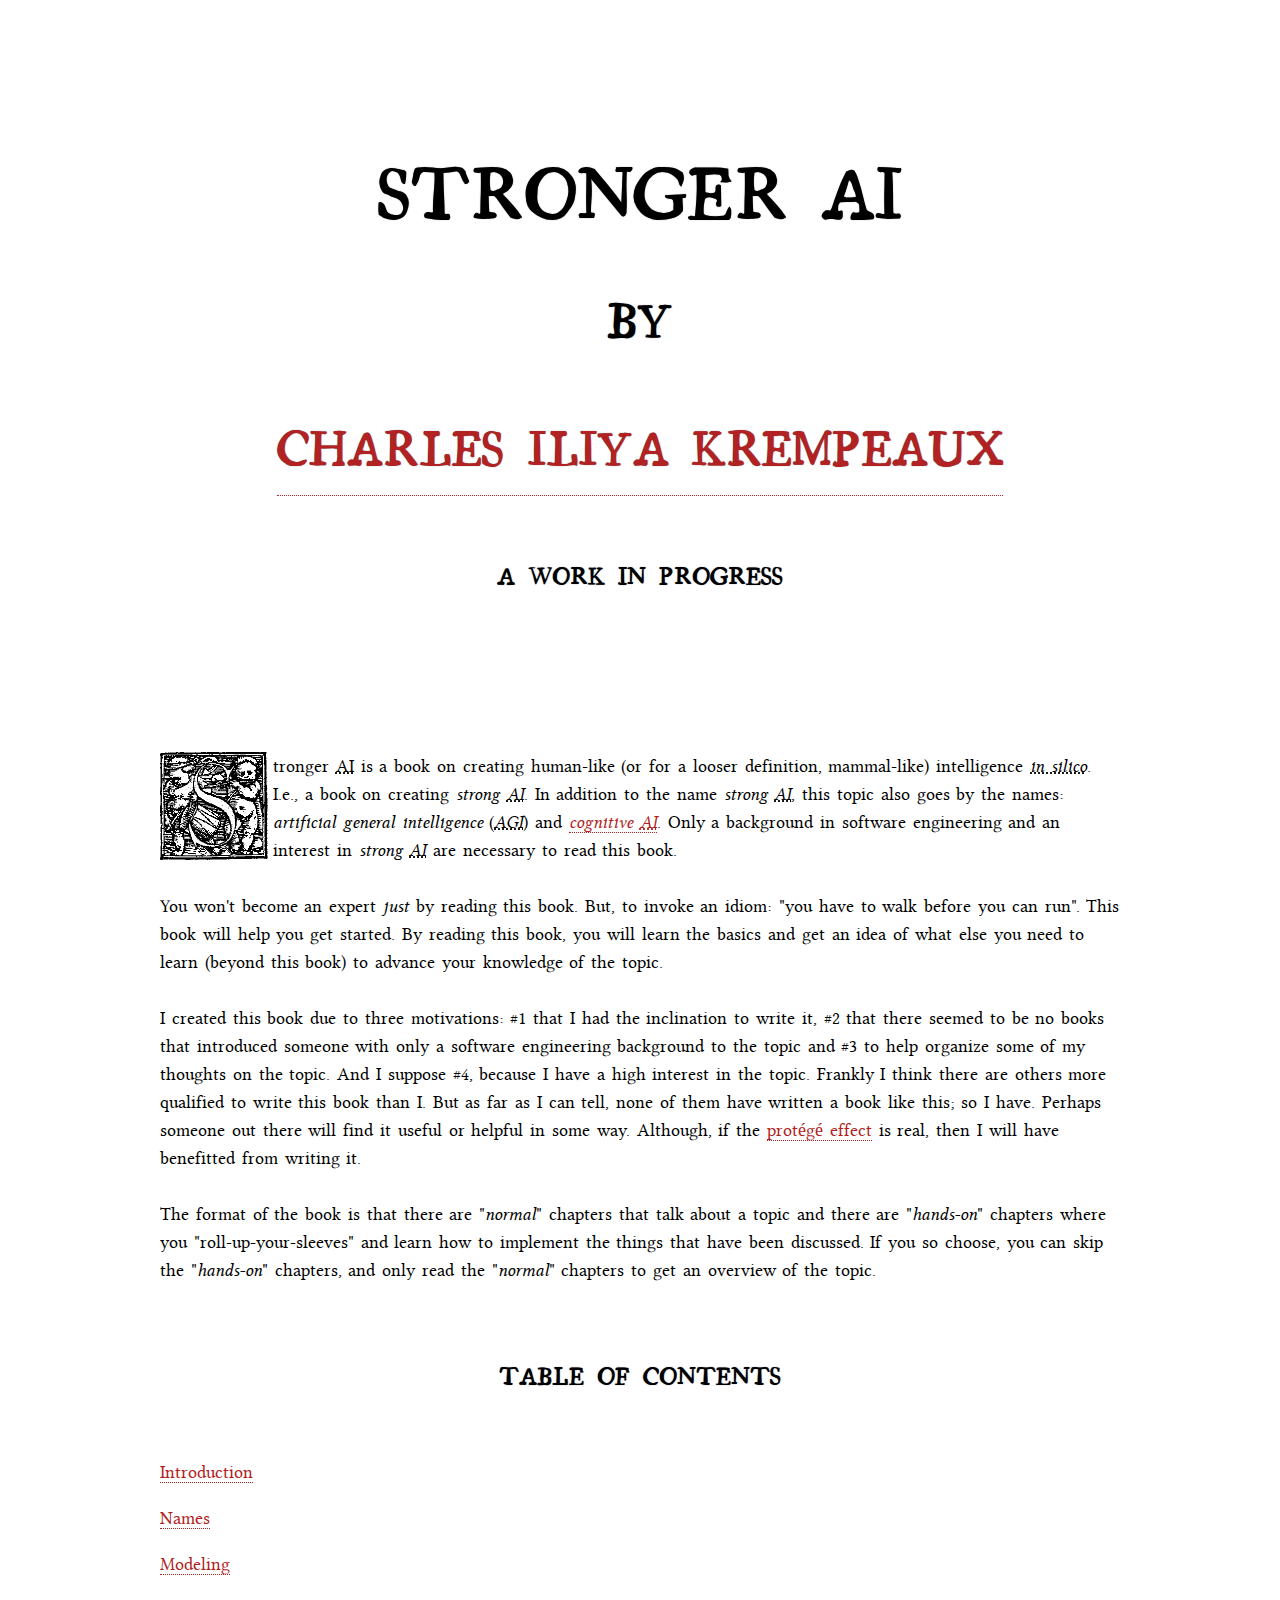
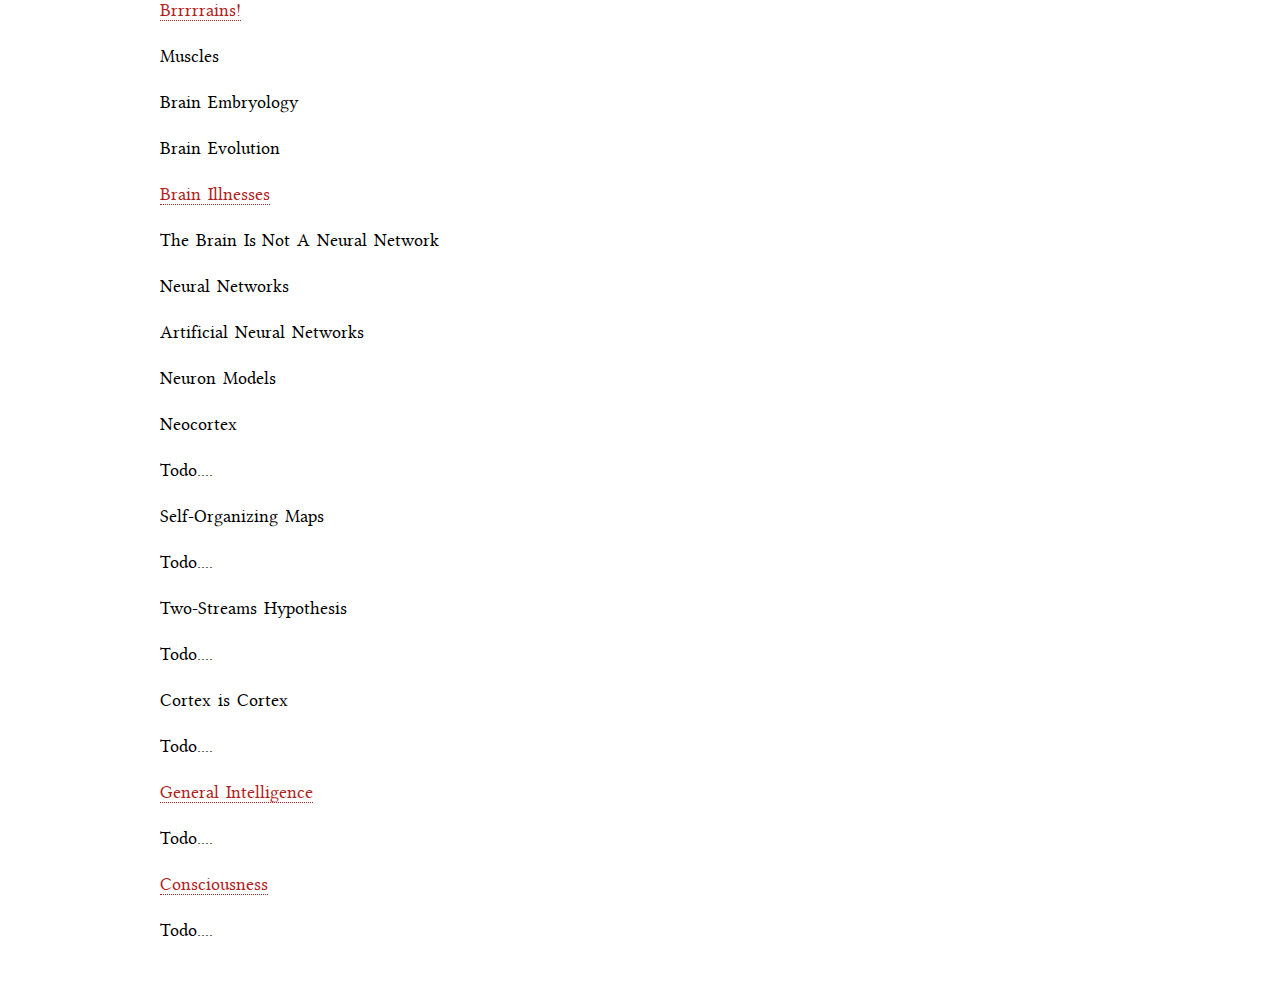
==== commit f480c194: "added something to ToC on homepage of book" ====
--- a/index.html
+++ b/index.html
@@ -60,6 +60,7 @@
 			<li><a href="names.html">Names</em></a></li>
 			<li><a href="modeling.html">Modeling</a></li>
 			<li><a href="brrrrrains.html">Brrrrrains!</a></li>
+			<li>Muscles</li>
 			<li>Brain Embryology</li>
 			<li>Brain Evolution</li>
 			<li><a href="illnesses.html">Brain Illnesses</a></li>
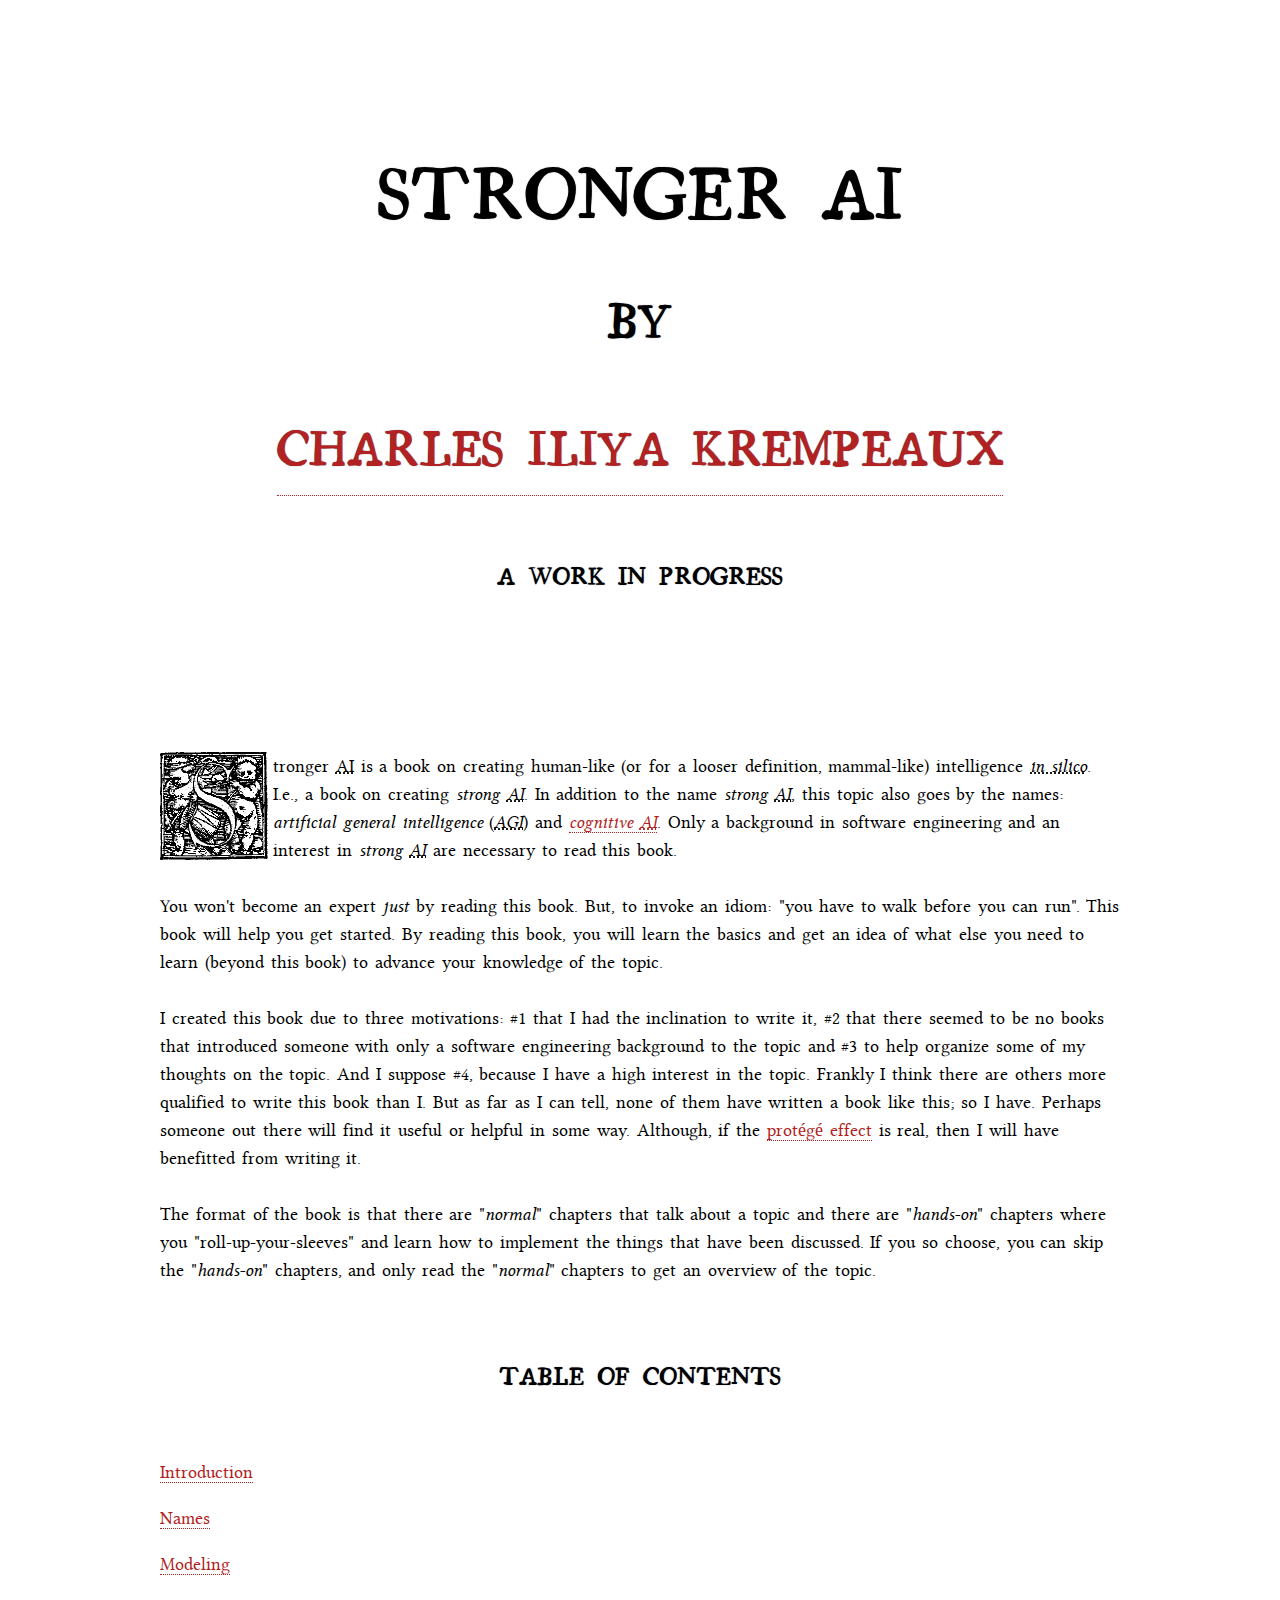
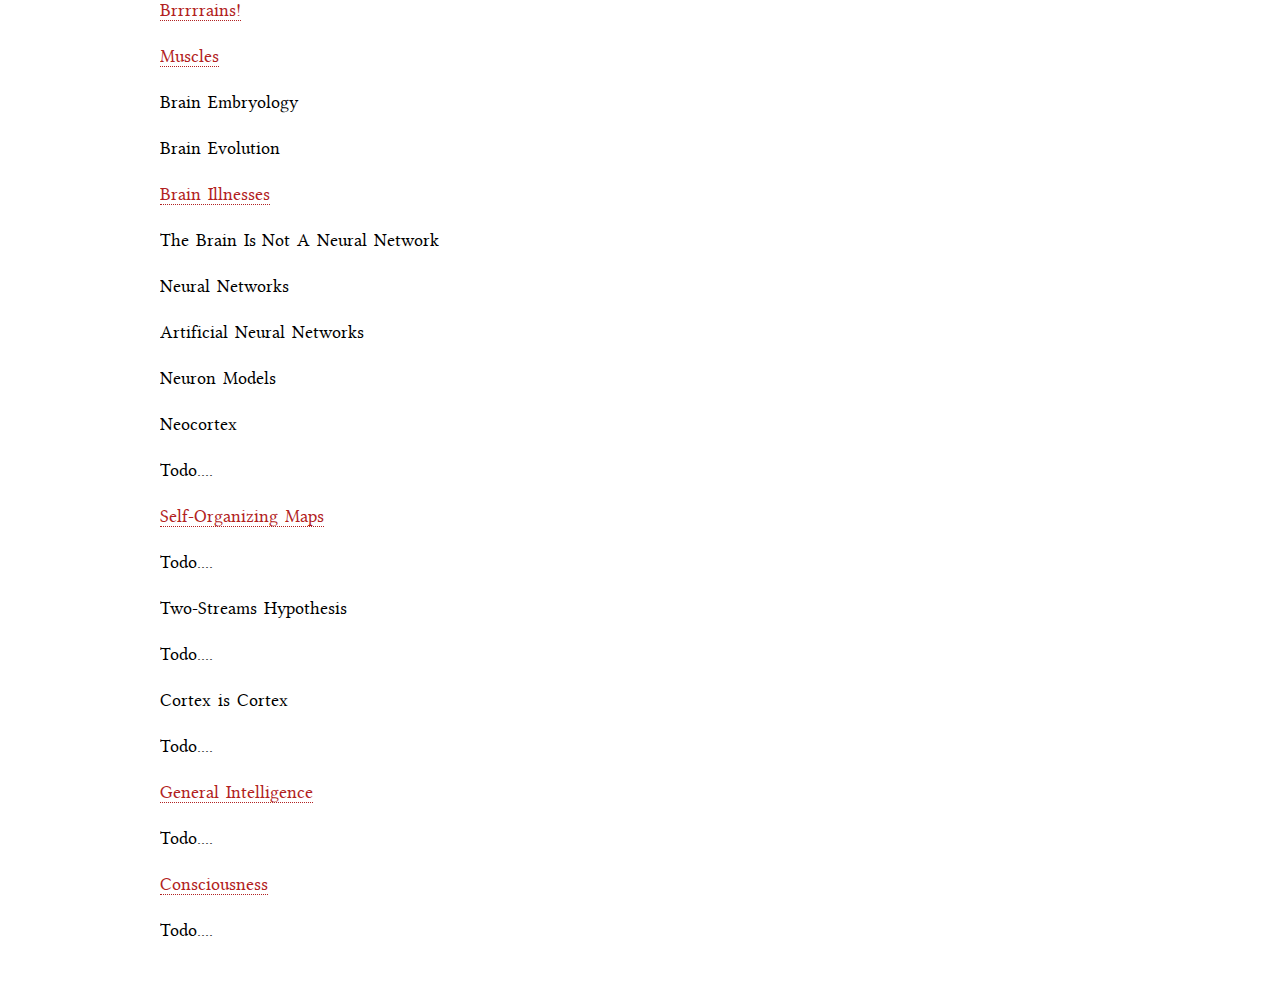
==== commit d52b0093: "added link to SOM and Brrrrrains chapters" ====
--- a/index.html
+++ b/index.html
@@ -60,7 +60,7 @@
 			<li><a href="names.html">Names</em></a></li>
 			<li><a href="modeling.html">Modeling</a></li>
 			<li><a href="brrrrrains.html">Brrrrrains!</a></li>
-			<li>Muscles</li>
+			<li><a href="muscles.html">Muscles</a></li>
 			<li>Brain Embryology</li>
 			<li>Brain Evolution</li>
 			<li><a href="illnesses.html">Brain Illnesses</a></li>
@@ -70,7 +70,7 @@
 			<li>Neuron Models</li>
 			<li>Neocortex</li>
 			<li>Todo....</li>
-			<li>Self-Organizing Maps</li>
+			<li><a href="som.html">Self-Organizing Maps</a></li>
 			<li>Todo....</li>
 			<li>Two-Streams Hypothesis</li>
 			<li>Todo....</li>
